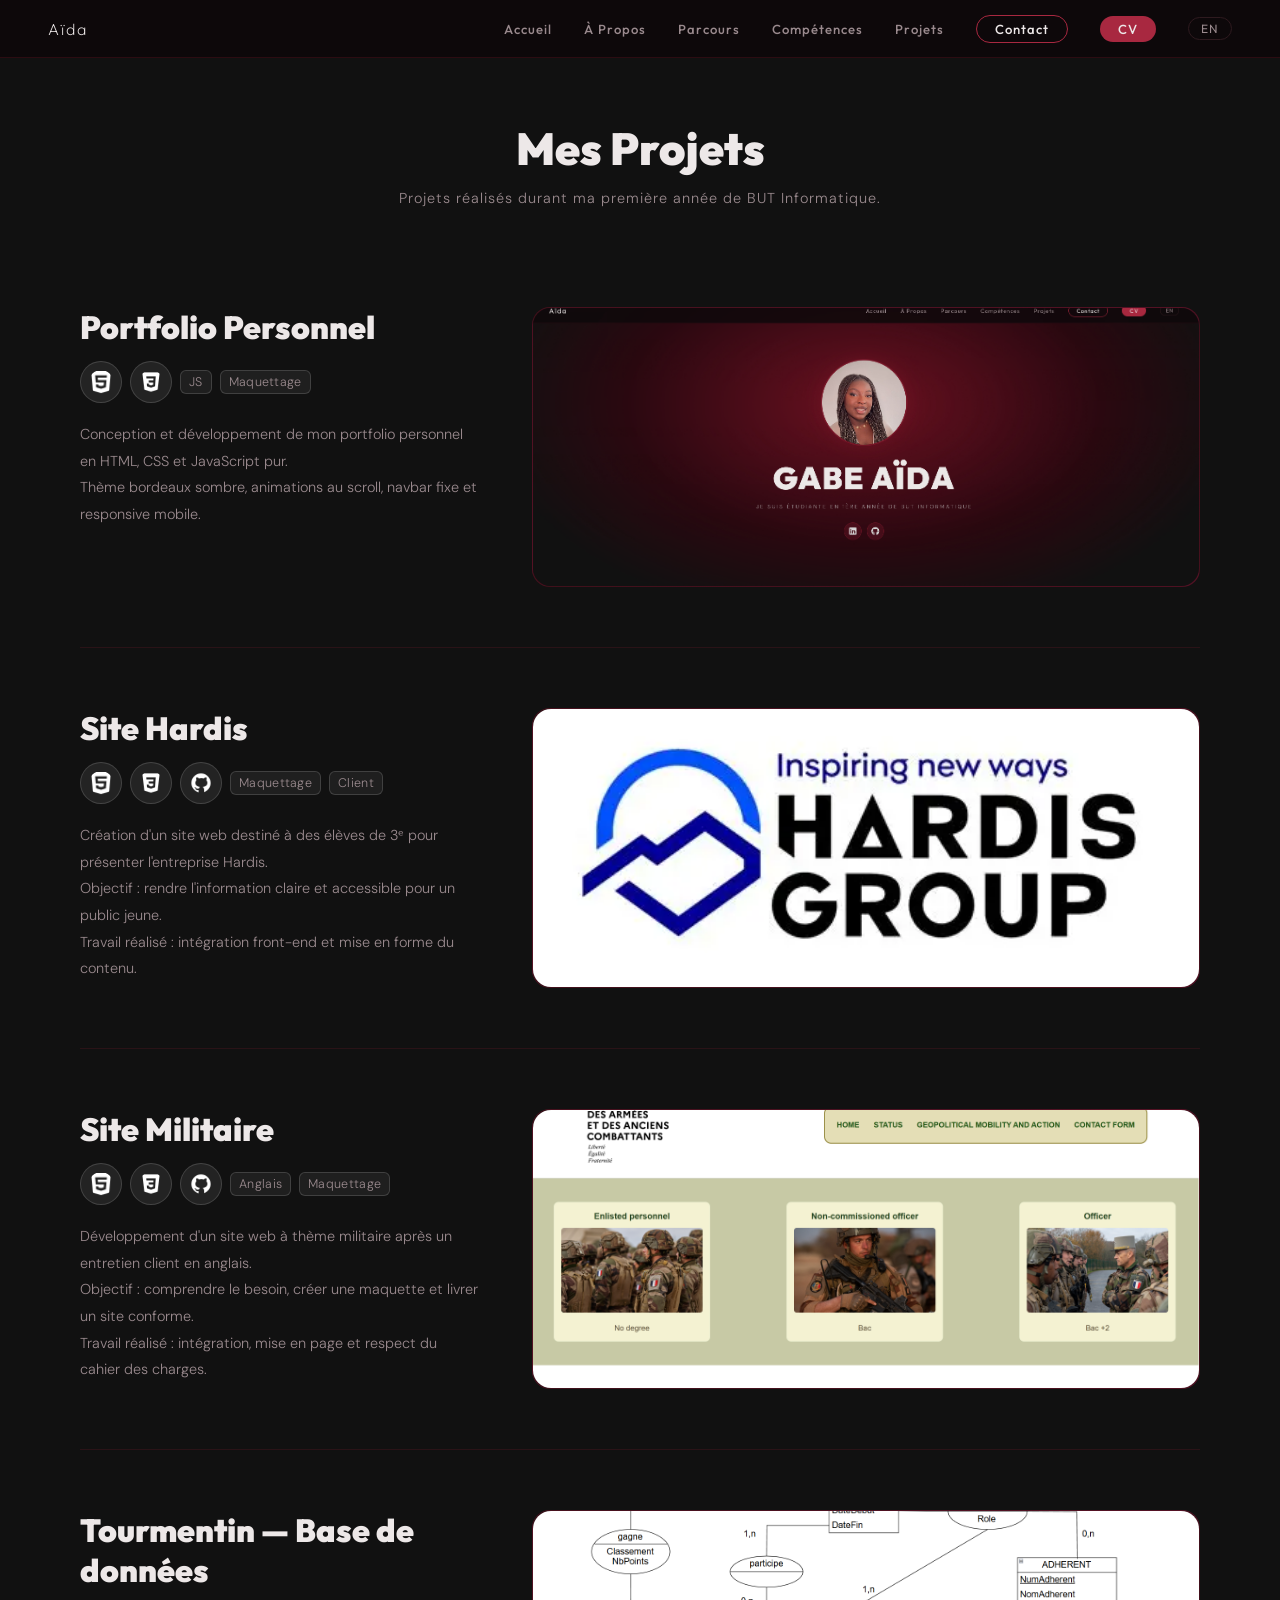
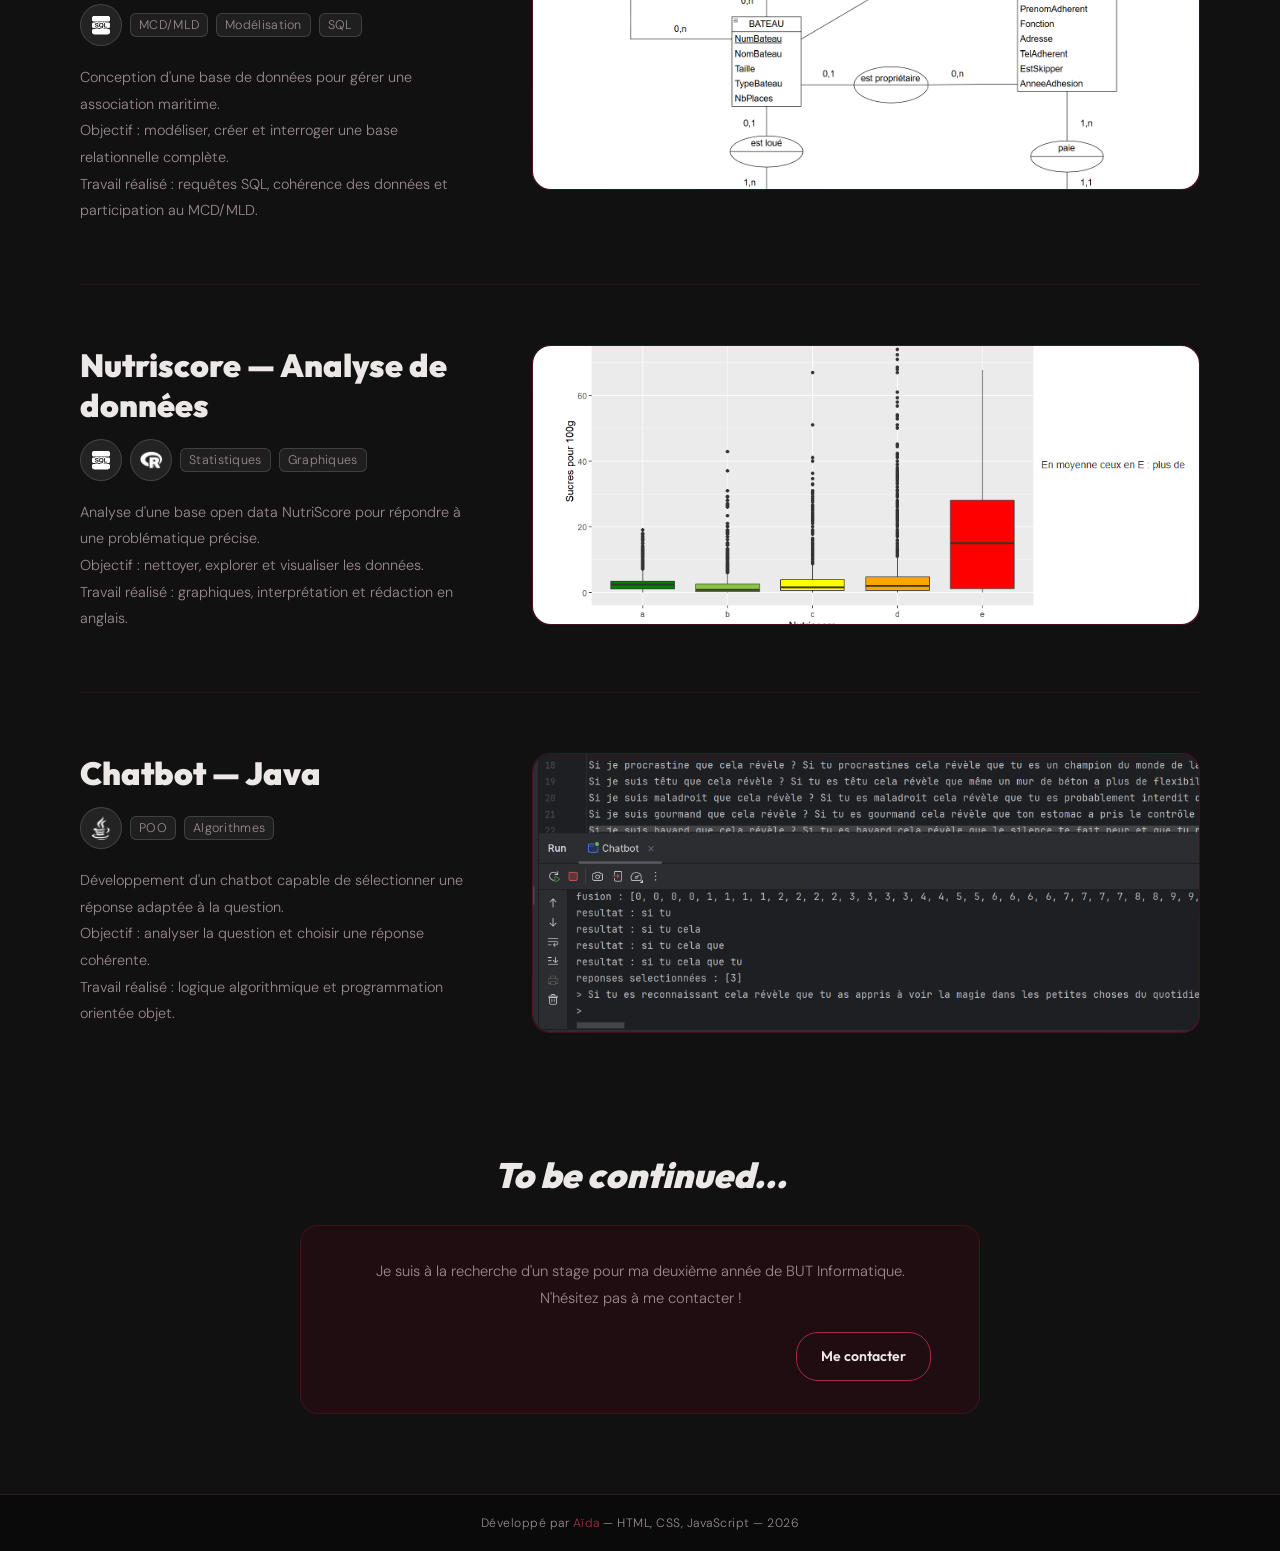
==== Projets.html @ 77983384 "1er commit portfolio" ====
<!DOCTYPE html>
<html lang="fr">
<head>
  <meta charset="UTF-8">
  <meta name="viewport" content="width=device-width, initial-scale=1.0">
  <title>Projets — Aïda</title>
  <link rel="stylesheet" href="style.css">
  <link rel="stylesheet" href="projets.css">
  <link href="https://fonts.googleapis.com/css2?family=Outfit:wght@400;600;700;900&family=DM+Sans:wght@300;400;500&family=Great+Vibes&display=swap" rel="stylesheet">
</head>
<body>

  <nav>
    <span class="nav-nom">Aïda </span>
    <a href="index.html" data-fr="Accueil" data-en="Home">Accueil</a>
    <a href="index.html#apropos" data-fr="À Propos" data-en="About">À Propos</a>
    <a href="index.html#parcours" data-fr="Parcours" data-en="Journey">Parcours</a>
    <a href="index.html#competences" data-fr="Compétences" data-en="Skills">Compétences</a>
    <a href="Projets.html" data-fr="Projets" data-en="Projects">Projets</a>
    <a href="index.html#contact" class="btn-contact" data-fr="Contact" data-en="Contact">Contact</a>
    <a href="cv.pdf" class="btn-cv">CV</a>
    <button class="btn-lang" onclick="toggleLang()">EN</button>
  </nav>

  <div class="projets-header">
    <h1 data-fr="Mes Projets" data-en="My Projects">Mes Projets</h1>
    <p data-fr="Projets réalisés durant ma première année de BUT Informatique."
       data-en="Projects completed during my first year of BUT Computer Science.">
      Projets réalisés durant ma première année de BUT Informatique.
    </p>
  </div>

    <section class="projet-section" id="portfolio">
    <div class="projet-page-contenu">
      <div class="projet-page-gauche">
        <h2 class="projet-page-titre"
            data-fr="Portfolio Personnel"
            data-en="Personal Portfolio">Portfolio Personnel</h2>
        <div class="projet-tags">
          <img src="icons8-html-50.png" alt="HTML">
          <img src="icons8-css-logo-30.png" alt="CSS">
          <span class="tech-tag">JS</span>
          <span class="tech-tag" data-fr="Maquettage" data-en="Mockup">Maquettage</span>
        </div>
        <div class="projet-page-desc">
          <p data-fr="Conception et développement de mon portfolio personnel en HTML, CSS et JavaScript pur."
             data-en="Design and development of my personal portfolio in pure HTML, CSS and JavaScript.">
            Conception et développement de mon portfolio personnel en HTML, CSS et JavaScript pur.
          </p>
          <p data-fr="Thème bordeaux sombre, animations au scroll, navbar fixe et responsive mobile."
             data-en="Dark bordeaux theme, scroll animations, fixed navbar and mobile responsive layout.">
            Thème bordeaux sombre, animations au scroll, navbar fixe et responsive mobile.
          </p>
        </div>
      </div>
      <div class="projet-page-droite">
        <div class="projet-grande-image">
          <img src="image_portfoliopng.png" >
        </div>
      </div>
    </div>
  </section>
  <div class="separateur"></div>

  <!-- ===== HARDIS ===== -->
  <section class="projet-section" id="hardis">
    <div class="projet-page-contenu">
      <div class="projet-page-gauche">
        <h2 class="projet-page-titre"
            data-fr="Site Hardis"
            data-en="Hardis Website">Site Hardis</h2>
        <div class="projet-tags">
          <img src="icons8-html-50.png" alt="HTML">
          <img src="icons8-css-logo-30.png" alt="CSS">
          <img src="icons8-github-logo-30.png" alt="GitHub">
          <span class="tech-tag" data-fr="Maquettage" data-en="Mockup">Maquettage</span>
          <span class="tech-tag" data-fr="Client" data-en="Client">Client</span>
        </div>
        <div class="projet-page-desc">
          <p data-fr="Création d'un site web destiné à des élèves de 3ᵉ pour présenter l'entreprise Hardis."
             data-en="Creation of a website introducing the Hardis company to middle-school students.">
            Création d'un site web destiné à des élèves de 3ᵉ pour présenter l'entreprise Hardis.
          </p>
          <p data-fr="Objectif : rendre l'information claire et accessible pour un public jeune."
             data-en="Goal: present information clearly and make it accessible for a young audience.">
            Objectif : rendre l'information claire et accessible pour un public jeune.
          </p>
          <p data-fr="Travail réalisé : intégration front-end et mise en forme du contenu."
             data-en="Work done: front-end integration and content layout.">
            Travail réalisé : intégration front-end et mise en forme du contenu.
          </p>
        </div>
      </div>
      <div class="projet-page-droite">
        <div class="projet-grande-image">
          <img src="hardis.png.webp" >
        </div>
      </div>
    </div>
  </section>
  <div class="separateur"></div>

  <!-- ===== MILITAIRE ===== -->
  <section class="projet-section" id="militaire">
    <div class="projet-page-contenu">
      <div class="projet-page-gauche">
        <h2 class="projet-page-titre"
            data-fr="Site Militaire"
            data-en="Military Website">Site Militaire</h2>
        <div class="projet-tags">
          <img src="icons8-html-50.png" alt="HTML">
          <img src="icons8-css-logo-30.png" alt="CSS">
          <img src="icons8-github-logo-30.png" alt="GitHub">
          <span class="tech-tag" data-fr="Anglais" data-en="English">Anglais</span>
          <span class="tech-tag" data-fr="Maquettage" data-en="Mockup">Maquettage</span>
        </div>
        <div class="projet-page-desc">
          <p data-fr="Développement d'un site web à thème militaire après un entretien client en anglais."
             data-en="Development of a military-themed website after a simulated client interview in English.">
            Développement d'un site web à thème militaire après un entretien client en anglais.
          </p>
          <p data-fr="Objectif : comprendre le besoin, créer une maquette et livrer un site conforme."
             data-en="Goal: understand the client's needs, design a mockup, and deliver a compliant website.">
            Objectif : comprendre le besoin, créer une maquette et livrer un site conforme.
          </p>
          <p data-fr="Travail réalisé : intégration, mise en page et respect du cahier des charges."
             data-en="Work done: integration, layout, and requirements compliance.">
            Travail réalisé : intégration, mise en page et respect du cahier des charges.
          </p>
        </div>
      </div>
      <div class="projet-page-droite">
        <div class="projet-grande-image">
          <img src="military.png" >
        </div>
      </div>
    </div>
  </section>
  <div class="separateur"></div>

  <!-- ===== TOURMENTIN ===== -->
  <section class="projet-section" id="bdd">
    <div class="projet-page-contenu">
      <div class="projet-page-gauche">
        <h2 class="projet-page-titre"
            data-fr="Tourmentin — Base de données"
            data-en="Tourmentin — Database">Tourmentin — Base de données</h2>
        <div class="projet-tags">
          <img src="icons8-sql-48.png" alt="SQL">
          <span class="tech-tag">MCD/MLD</span>
          <span class="tech-tag" data-fr="Modélisation" data-en="Modeling">Modélisation</span>
          <span class="tech-tag" data-fr="SQL" data-en="SQL">SQL</span>
        </div>
        <div class="projet-page-desc">
          <p data-fr="Conception d'une base de données pour gérer une association maritime."
             data-en="Design of a relational database for managing a maritime association.">
            Conception d'une base de données pour gérer une association maritime.
          </p>
          <p data-fr="Objectif : modéliser, créer et interroger une base relationnelle complète."
             data-en="Goal: model, build, and query a complete relational system.">
            Objectif : modéliser, créer et interroger une base relationnelle complète.
          </p>
          <p data-fr="Travail réalisé : requêtes SQL, cohérence des données et participation au MCD/MLD."
             data-en="Work done: SQL queries, data consistency, and contribution to MCD/MLD.">
            Travail réalisé : requêtes SQL, cohérence des données et participation au MCD/MLD.
          </p>
        </div>
      </div>
      <div class="projet-page-droite">
        <div class="projet-grande-image">
          <img src="s1.04.png" >

        </div>
      </div>
    </div>
  </section>
  <div class="separateur"></div>

  <!-- ===== NUTRISCORE ===== -->
  <section class="projet-section" id="nutriscore">
    <div class="projet-page-contenu">
      <div class="projet-page-gauche">
        <h2 class="projet-page-titre"
            data-fr="Nutriscore — Analyse de données"
            data-en="Nutriscore — Data Analysis">Nutriscore — Analyse de données</h2>
        <div class="projet-tags">
          <img src="icons8-sql-48.png" alt="SQL">
          <img src="icons8-r-project-50.png" alt="R">
          <span class="tech-tag" data-fr="Statistiques" data-en="Statistics">Statistiques</span>
          <span class="tech-tag" data-fr="Graphiques" data-en="Charts">Graphiques</span>
        </div>
        <div class="projet-page-desc">
          <p data-fr="Analyse d'une base open data NutriScore pour répondre à une problématique précise."
             data-en="Analysis of an open-data NutriScore dataset to answer a specific question.">
            Analyse d'une base open data NutriScore pour répondre à une problématique précise.
          </p>
          <p data-fr="Objectif : nettoyer, explorer et visualiser les données."
             data-en="Goal: clean, explore, and visualize the data.">
            Objectif : nettoyer, explorer et visualiser les données.
          </p>
          <p data-fr="Travail réalisé : graphiques, interprétation et rédaction en anglais."
             data-en="Work done: charts, interpretation, and English-written analysis.">
            Travail réalisé : graphiques, interprétation et rédaction en anglais.
          </p>
        </div>
      </div>
      <div class="projet-page-droite">
        <div class="projet-grande-image">
          <img src="graphique sucres.png" >
        </div>
      </div>
    </div>
  </section>
  <div class="separateur"></div>

  <!-- ===== CHATBOT ===== -->
  <section class="projet-section" id="chatbot">
    <div class="projet-page-contenu">
      <div class="projet-page-gauche">
        <h2 class="projet-page-titre"
            data-fr="Chatbot — Java"
            data-en="Chatbot — Java">Chatbot — Java</h2>
        <div class="projet-tags">
          <img src="icons8-java-50.png" alt="Java">
          <span class="tech-tag">POO</span>
          <span class="tech-tag" data-fr="Algorithmes" data-en="Algorithms">Algorithmes</span>
        </div>
        <div class="projet-page-desc">
          <p data-fr="Développement d'un chatbot capable de sélectionner une réponse adaptée à la question."
             data-en="Development of a chatbot able to select an appropriate answer based on the user's question.">
            Développement d'un chatbot capable de sélectionner une réponse adaptée à la question.
          </p>
          <p data-fr="Objectif : analyser la question et choisir une réponse cohérente."
             data-en="Goal: analyze the question and choose a coherent response.">
            Objectif : analyser la question et choisir une réponse cohérente.
          </p>
          <p data-fr="Travail réalisé : logique algorithmique et programmation orientée objet."
             data-en="Work done: algorithm design and object-oriented programming.">
            Travail réalisé : logique algorithmique et programmation orientée objet.
          </p>
        </div>
      </div>
      <div class="projet-page-droite">
        <div class="projet-grande-image">
          <img src="chatbot_img.png" >
        </div>
      </div>
    </div>
  </section>


  <section class="tbc-section">
    <h2 class="tbc-titre">To be continued...</h2>
    <div class="tbc-carte">
      <p data-fr="Je suis à la recherche d'un stage pour ma deuxième année de BUT Informatique. N'hésitez pas à me contacter !"
         data-en="I am looking for an internship for my second year of BUT Computer Science. Feel free to contact me!">
        Je suis à la recherche d'un stage pour ma deuxième année de BUT Informatique. N'hésitez pas à me contacter !
      </p>
      <a href="index.html#contact" class="btn-rose" data-fr="Me contacter" data-en="Contact me">Me contacter</a>
      <div style="clear:both"></div>
    </div>
  </section>

  <footer>
    Développé par <span>Aïda</span> — HTML, CSS, JavaScript — 2026
  </footer>

  <script src="script.js"></script>
  <script src="lang.js"></script>
</body>
</html>
---- style.css ----
/* =============================================
   PORTFOLIO AÏDA — style.css (thème bordeaux sombre)
============================================= */

:root {
  --bordeaux:      #8B1A2E;   /* bordeaux principal */
  --bordeaux-vif:  #A82840;   /* bordeaux légèrement plus vif pour accents */
  --bordeaux-pale: #1F0D12;   /* bordeaux très sombre pour les cartes */
  --fond:          #111111;   /* fond principal quasi noir */
  --fond-nav:      rgba(14, 8, 10, 0.85);
  --blanc:         #EDE8E8;   /* blanc chaud, pas trop blanc */
  --texte:         #EDE8E8;
  --texte-gris:    #9A8A8E;
  --ligne:         #2E1A1F;
  /* alias pour compatibilité avec l'ancien code */
  --rose:          #A82840;
  --rose-clair:    #6B1525;
  --rose-pale:     #1F0D12;
  --gris:          #111111;
}

* { margin: 0; padding: 0; box-sizing: border-box; }
html { scroll-behavior: smooth; }

body {
  font-family: 'DM Sans', sans-serif;
  background: var(--fond);
  color: var(--texte);
  font-weight: 300;
}

/* ===== NAVIGATION ===== */
nav {
  position: fixed;
  top: 0; left: 0; right: 0;
  z-index: 100;
  background: var(--fond-nav);
  backdrop-filter: blur(14px);
  -webkit-backdrop-filter: blur(14px);
  display: flex;
  align-items: center;
  justify-content: flex-end;
  padding: 0 48px;
  height: 58px;
  gap: 32px;
  border-bottom: 1px solid rgba(139, 26, 46, 0.25);
}

.nav-nom {
  font-family: 'Outfit', sans-serif;
  font-weight: 220;
  font-size: 1rem;
  color: var(--blanc);
  letter-spacing: 2px;
  margin-right: auto;
}


nav a {
  font-family: 'Outfit', sans-serif;
  font-weight: 500;
  font-size: 0.82rem;
  color: var(--texte-gris);
  text-decoration: none;
  letter-spacing: 1px;
  transition: color 0.2s;
}

nav a:hover { color: var(--blanc); }

.btn-contact {
  border: 1.5px solid var(--bordeaux-vif);
  color: var(--blanc) ;
  border-radius: 20px;
  padding: 5px 18px;
  transition: background 0.2s ;
}

.btn-contact:hover {
  background: var(--bordeaux-vif);
}

.btn-cv {
  background: var(--bordeaux-vif);
  color: var(--blanc) ;
  border-radius: 20px;
  padding: 5px 18px;
  transition: opacity 0.2s ;
}

.btn-cv:hover { opacity: 0.8; }

.btn-lang {
  background: none;
  border: 1px solid var(--ligne);
  color: var(--texte-gris);
  border-radius: 14px;
  padding: 3px 12px;
  font-family: 'Outfit', sans-serif;
  font-size: 0.75rem;
  letter-spacing: 1px;
  cursor: pointer;
  transition: border-color 0.2s, color 0.2s;
}

.btn-lang:hover {
  border-color: var(--bordeaux-vif);
  color: var(--blanc);
}

/* ===== SECTIONS ===== */
section { padding: 90px 80px; }

/* ===== TITRES ===== */
h2 {
  font-family: 'Outfit', sans-serif;
  font-weight: 900;
  font-size: 2.2rem;
  color: var(--blanc);
  margin-bottom: 36px;
  border-left: 4px solid var(--bordeaux-vif);
  padding-left: 16px;
}

/* ===== LIGNE SÉPARATRICE ===== */
.section-ligne {
  width: 36px;
  height: 2px;
  background: var(--bordeaux-vif);
  margin-bottom: 40px;
}

/* ===== CARTE TEXTE ===== */
.carte {
  background: var(--bordeaux-pale);
  border-radius: 16px;
  padding: 28px 32px;
  max-width: 700px;
  line-height: 1.85;
  font-size: 0.93rem;
  border: 1px solid rgba(139, 26, 46, 0.3);
  color: var(--texte);
  box-shadow: 0 4px 24px rgba(0,0,0,0.3);
}

/* ===== BOUTON ROSE (bordeaux ici) ===== */
.btn-rose {
  display: inline-block;
  margin-top: 20px;
  background: none;
  border: 1.5px solid var(--bordeaux-vif);
  color: var(--blanc);
  font-family: 'Outfit', sans-serif;
  font-weight: 600;
  border-radius: 22px;
  padding: 10px 24px;
  text-decoration: none;
  font-size: 0.88rem;
  transition: background 0.2s;
  float: right;
}

.btn-rose:hover { background: var(--bordeaux-vif); }

/* ===== HERO ===== */

#accueil {
  min-height: 100vh;
 display: flex;
 flex-direction: column;
 align-items: center;
 justify-content: center;
 text-align: center;
  position: relative;
  overflow: hidden;
  background: radial-gradient(ellipse at 50% 35%, #6B1020 0%, #2A0810 50%, #111111 80%);
}

/* ===== CERCLE PHOTO ===== */
.hero-cercle {
  width: 200px;
  height: 200px;
  border-radius: 50%;
  overflow: hidden;
  margin-bottom: 28px;
  border: 3px solid rgba(139, 26, 46, 0.6);
  box-shadow: 0 0 40px rgba(139, 26, 46, 0.3);
  flex-shrink: 0;
}

.hero-cercle img {
  width: 100%;
  height: 100%;
  object-fit: cover;
  object-position: center top;
}

.photo-placeholder {
  width: 70px;
  height: 70px;
  opacity: 0.85;

}

#accueil h1 {
  font-family: 'Outfit', sans-serif;
  font-weight: 900;
  font-size: clamp(2.5rem, 6vw, 4.5rem);
  color: var(--blanc);
  letter-spacing: 2px;
  border: none;
  padding: 0;
  margin-bottom: 12px;
}

.hero-sous-titre {
  font-size: 0.8rem;
  font-weight: 400;
  letter-spacing: 3px;
  text-transform: uppercase;
  color: var(--texte-gris);
  margin-bottom: 28px;
}

/* Icônes LinkedIn / GitHub */
.hero-liens { display: flex; gap: 12px; justify-content: center; }

.hero-liens a {
  width: 40px; height: 40px;
  border-radius: 50%;
  background: rgba(139, 26, 46, 0.25);
  border: 1px solid rgba(139, 26, 46, 0.5);
  display: flex;
  align-items: center;
  justify-content: center;
  text-decoration: none;
  padding: 9px;
  transition: background 0.2s, transform 0.2s;
}

.hero-liens a img {
  width: 20px; height: 20px;
  filter: brightness(0) invert(0.85); /* icônes blanc cassé */
}

.hero-liens a:hover {
  background: var(--bordeaux-vif);
  transform: translateY(-2px);
}



/* ===== PROJETS ===== */

.badge-statut {
  display: inline-block;
  font-family: 'Outfit', sans-serif;
  font-size: 0.7rem;
  font-weight: 700;
  letter-spacing: 1px;
  border-radius: 12px;
  padding: 3px 10px;
  margin-bottom: 8px;
}

.badge-termine {
  background: rgba(34, 197, 94, 0.12);
  border: 1px solid rgba(34, 197, 94, 0.35);
  color: #86efac;
}

.badge-en-cours {
  background: rgba(168, 40, 64, 0.2);
  border: 1px solid rgba(168, 40, 64, 0.45);
  color: var(--blanc);
}

.badge-bientot {
  background: rgba(255,255,255,0.06);
  border: 1px solid rgba(255,255,255,0.15);
  color: var(--texte-gris);
}

/* ===== PARCOURS ===== */
#parcours { overflow: hidden; }

.timeline {
  position: relative;
  max-width: 700px;
  margin: 0 auto;
}

.timeline::before {
  content: '';
  position: absolute;
  left: 50%;
  top: 0; bottom: 0;
  width: 1px;
  background: repeating-linear-gradient(
    to bottom,
    var(--bordeaux-vif) 0px,
    var(--bordeaux-vif) 6px,
    transparent 6px,
    transparent 14px
  );
  transform: translateX(-50%);
}

.timeline-item {
  display: flex;
  margin-bottom: 28px;
  position: relative;
}

.timeline-item.gauche {
  justify-content: flex-start;
  padding-right: 54%;
}

.timeline-item.droite {
  justify-content: flex-end;
  padding-left: 54%;
}

.carte-timeline {
  background: var(--bordeaux-pale);
  border-radius: 14px;
  padding: 16px 18px;
  font-size: 0.87rem;
  line-height: 1.6;
  border: 1px solid rgba(139, 26, 46, 0.3);
  max-width: 280px;
  position: relative;
  box-shadow: 0 4px 16px rgba(0,0,0,0.25);
  color: var(--texte);
}

.carte-timeline::after {
  content: '';
  position: absolute;
  width: 10px; height: 10px;
  background: var(--bordeaux-vif);
  border-radius: 50%;
  top: 50%;
  transform: translateY(-50%);
}

.timeline-item.gauche .carte-timeline::after { right: -33px; }
.timeline-item.droite .carte-timeline::after { left: -33px; }

.annee {
  font-family: 'Outfit', sans-serif;
  font-weight: 700;
  color: var(--bordeaux-vif);
  margin-bottom: 6px;
  font-size: 0.88rem;
}

.tbc {
  font-family: 'Outfit', sans-serif;
  font-style: italic;
  color: var(--texte-gris);
  font-size: 1rem;
  margin-top: 12px;
  text-align: center;
}


/* ===== TECH ICONS (horizontaux + ronds) ===== */

.projet-tech {
  display: flex;
  flex-wrap: wrap;
  align-items: center;
  gap: 12px;
  margin-top: 16px;
}

/* Icônes rondes */
.projet-tech img {
  width: 42px;
  height: 42px;
  padding: 8px;
  border-radius: 50%;
  background: rgba(255,255,255,0.08);
  border: 1px solid rgba(255,255,255,0.15);
  object-fit: contain;
  display: block;
  transition: transform 0.25s ease, box-shadow 0.25s ease;  
}

.projet-tech img:hover {
  transform: scale(1.08);
  box-shadow: 0 0 12px rgba(168, 40, 64, 0.45);
}


/* Badges texte */
.projet-tech span {
  background: rgba(255,255,255,0.06);
  border: 1px solid rgba(255,255,255,0.15);
  padding: 6px 12px;
  border-radius: 10px;
  font-size: 0.78rem;
  color: var(--texte-gris);
  letter-spacing: 0.3px;
  width: fit-content;
  transition: transform 0.25s ease, box-shadow 0.25s ease, background 0.25s ease;  
  
}

.projet-tech span:hover {
  transform: scale(1.05);
  background: rgba(168, 40, 64, 0.25);
  box-shadow: 0 0 10px rgba(168, 40, 64, 0.35);
}

/*====COMPETENCES====*/

/* ===== TITRE ===== */
.titre-competences {
  font-family: 'Outfit', sans-serif;
  font-weight: 900;
  font-size: 2.8rem;
  color: var(--blanc);
  line-height: 1.1;
  margin-bottom: 36px;
}

/* ===== LAYOUT 2 COLONNES ===== */
.skills-layout {
  display: grid;
  grid-template-columns: 1fr 1fr;
  gap: 40px;
}

.skills-column {
  display: flex;
  flex-direction: column;
  gap: 20px;
}

.skills-subtitle {
  font-family: 'Outfit', sans-serif;
  font-weight: 800;
  font-size: 1.4rem;
  color: var(--blanc);
}

/* ===== HARD SKILLS (tes badges existants) ===== */
.competences-grille {
  display: flex;
  flex-wrap: wrap;
  gap: 16px;
}

.badge {
  background: var(--bordeaux-pale);
  border: 1px solid rgba(139, 26, 46, 0.3);
  border-radius: 14px;
  padding: 16px 20px;
  display: flex;
  flex-direction: column;
  align-items: center;
  gap: 8px;
  min-width: 95px;
  transition: transform 0.2s, border-color 0.2s, box-shadow 0.2s;
}

.badge:hover {
  transform: translateY(-4px);
  border-color: var(--bordeaux-vif);
  box-shadow: 0 8px 24px rgba(139, 26, 46, 0.2);
}

.badge-icone {
  width: 48px; height: 48px;
  display: flex;
  align-items: center;
  justify-content: center;
}

.badge-icone img {
  width: 44px; height: 44px;
  object-fit: contain;
}

.badge-icone-r img { width: 34px; height: 34px; }

.badge span {
  font-family: 'Outfit', sans-serif;
  font-weight: 500;
  font-size: 0.75rem;
  color: var(--texte-gris);
  letter-spacing: 0.5px;
}

/* ===== SOFT SKILLS ===== */
.softskills-list {
  display: flex;
  flex-wrap: wrap;
  gap: 10px;
}

.softskills-list span {
  background: rgba(255,255,255,0.05);
  border: 1px solid rgba(255,255,255,0.08);
  padding: 6px 12px;
  border-radius: 8px;
  font-size: 0.8rem;
  color: var(--blanc);
  transition: transform 0.25s ease, box-shadow 0.25s ease, background 0.25s ease;
}
.softskills-list span:hover {
  transform: scale(1.05);
  background: rgba(168, 40, 64, 0.25);
  box-shadow: 0 0 10px rgba(168, 40, 64, 0.35);
}

/* ===== LANGUES ===== */
.langues-container {
  display: flex;
  flex-direction: column;
  gap: 18px;
}

.langue-ligne {
  display: flex;
  flex-direction: column;
  gap: 6px;
}

.langue-header {
  display: flex;
  justify-content: space-between;
  align-items: center;
}

.langue-info {
  display: flex;
  align-items: center;
  gap: 10px;
}

.langue-drapeau {
  font-size: 1.3rem;
}

.langue-nom {
  font-family: 'Outfit', sans-serif;
  font-weight: 700;
  font-size: 0.9rem;
  color: var(--blanc);
}

.langue-niveau {
  font-size: 0.8rem;
  color: var(--texte-gris);
}

.langue-barre-fond {
  width: 100%;
  height: 6px;
  background: rgba(255,255,255,0.12);
  border-radius: 4px;
  overflow: hidden;
}

.langue-barre-remplissage {
  height: 100%;
  background: var(--bordeaux-vif);
  border-radius: 4px;
  transition: width 0.6s ease;
}

/* ===== PROJETS ===== */

.badge-statut {
  display: inline-block;
  font-family: 'Outfit', sans-serif;
  font-size: 0.7rem;
  font-weight: 700;
  letter-spacing: 1px;
  border-radius: 12px;
  padding: 3px 10px;
  margin-bottom: 8px;
}

.badge-termine {
  background: rgba(34, 197, 94, 0.12);
  border: 1px solid rgba(34, 197, 94, 0.35);
  color: #86efac;
}

.badge-en-cours {
  background: rgba(168, 115, 40, 0.2);
  border: 1px solid rgba(168, 115, 40, 0.45);
  color: var(--blanc);
}

.badge-bientot {
  background: rgba(255,255,255,0.06);
  border: 1px solid rgba(255,255,255,0.15);
  color: var(--texte-gris);
}

.titre-projets {
  font-family: 'Outfit', sans-serif;
  font-weight: 900;
  font-size: 2.2rem;
  color: var(--blanc);
  margin-bottom: 36px;
  border-left: 4px solid var(--bordeaux-vif);
  padding-left: 16px;
}

.projets-grille {
  display: grid;
  grid-template-columns: repeat(3, 1fr);
  gap: 26px;
}


.projet-image img {
  width: 100%;
  height: 100%;
  object-fit: cover;
  object-position: center;
  display: block;
}

.projet-carte {
  background: var(--bordeaux-pale);
  border-radius: 16px;
  overflow: hidden;
  border: 1px solid rgba(139, 26, 46, 0.3);
  transition: transform 0.2s, border-color 0.2s, box-shadow 0.2s;
}

.projet-carte:hover {
  transform: translateY(-4px);
  border-color: var(--bordeaux-vif);
  box-shadow: 0 8px 28px rgba(139, 26, 46, 0.2);
}

.projet-image {
  height: 160px;
  background: linear-gradient(135deg, #1F0D12, #3D1020);
  border-bottom: 1px solid rgba(139, 26, 46, 0.3);
}

.projet-info { padding: 14px 18px 18px; }

.projet-nom {
  font-family: 'Outfit', sans-serif;
  font-weight: 700;
  font-size: 0.92rem;
  margin-bottom: 6px;
  color: var(--blanc);
}

.projet-lien a {
  color: var(--bordeaux-vif);
  font-family: 'Outfit', sans-serif;
  font-weight: 600;
  font-size: 0.82rem;
  text-decoration: none;
  transition: color 0.2s;
}

.projet-lien a:hover { color: var(--blanc); }

/* ===== CONTACT ===== */
#contact {
  background: var(--bordeaux-pale);
  text-align: center;
  border-top: 1px solid rgba(139, 26, 46, 0.2);
}

.titre-contact {
  font-family: 'Outfit', sans-serif;
  font-weight: 900;
  font-size: 2.2rem;
  color: var(--blanc);
  border-left: 4px solid var(--bordeaux-vif);
  padding-left: 16px;
  margin-bottom: 32px;
  text-align: left;
}

.formulaire {
  max-width: 520px;
  margin: 0 auto;
  display: flex;
  flex-direction: column;
  gap: 12px;
}

.formulaire input,
.formulaire textarea {
  background: rgba(255,255,255,0.04);
  border: 1px solid rgba(139, 26, 46, 0.35);
  border-radius: 12px;
  padding: 13px 16px;
  font-family: 'DM Sans', sans-serif;
  font-size: 0.9rem;
  color: var(--blanc);
  outline: none;
  transition: border-color 0.2s, box-shadow 0.2s;
}

.formulaire input::placeholder,
.formulaire textarea::placeholder { color: var(--texte-gris); }

.formulaire input:focus,
.formulaire textarea:focus {
  border-color: var(--bordeaux-vif);
  box-shadow: 0 0 0 3px rgba(139, 26, 46, 0.15);
}

.formulaire textarea { height: 110px; resize: none; }

.formulaire button {
  background: var(--bordeaux-vif);
  color: var(--blanc);
  border: none;
  border-radius: 28px;
  padding: 13px 36px;
  font-family: 'Outfit', sans-serif;
  font-weight: 700;
  font-size: 0.95rem;
  cursor: pointer;
  transition: opacity 0.2s, transform 0.2s;
  margin-top: 4px;
}

.formulaire button:hover { opacity: 0.85; transform: scale(1.01); }
.contact-social {
  display: flex;
  gap: 14px;
  margin-top: 28px;
  justify-content: center;
}

.contact-social-btn {
  display: flex;
  align-items: center;
  gap: 10px;
  background: var(--bordeaux-pale);
  border: 1px solid rgba(139, 26, 46, 0.35);
  border-radius: 28px;
  padding: 10px 22px;
  text-decoration: none;
  color: var(--blanc);
  font-family: 'Outfit', sans-serif;
  font-size: 0.85rem;
  font-weight: 600;
  letter-spacing: 0.5px;
  transition: background 0.2s, border-color 0.2s, transform 0.2s;
}

.contact-social-btn img {
  width: 20px;
  height: 20px;
  filter: brightness(0) invert(0.85);
}

.contact-social-btn:hover {
  background: var(--bordeaux-vif);
  border-color: var(--bordeaux-vif);
  transform: translateY(-2px);
}
/* ===== FOOTER ===== */
footer {
  background: #0A0A0A;
  color: var(--texte-gris);
  text-align: center;
  padding: 20px;
  font-size: 0.76rem;
  letter-spacing: 0.5px;
  border-top: 1px solid var(--ligne);
}

footer span { color: var(--bordeaux-vif); }

/* ===== RESPONSIVE ===== */
@media (max-width: 768px) {
  nav { padding: 0 20px; gap: 14px; flex-wrap: wrap; height: auto; padding: 12px 20px; }
  section { padding: 70px 24px; }
  #accueil h1 { font-size: 2.5rem; }
  .projets-grille { grid-template-columns: 1fr; }
  .timeline::before { left: 16px; }
  .timeline-item.gauche,
  .timeline-item.droite { justify-content: flex-start; padding: 0 0 0 44px; }
  .timeline-item.gauche .carte-timeline::after,
  .timeline-item.droite .carte-timeline::after { left: -30px; right: auto; }
}
---- projets.css ----
/* projets.css — page Projets, thème bordeaux */

.projets-header {
  padding: 120px 80px 40px;
  text-align: center;
}

.projets-header h1 {
  font-family: 'Outfit', sans-serif;
  font-weight: 900;
  font-size: 2.8rem;
  color: var(--blanc);
  border: none;
  padding: 0;
  margin-bottom: 12px;
}

.projets-header p {
  color: var(--texte-gris);
  font-size: 0.9rem;
  letter-spacing: 1px;
}

.projet-section { padding: 60px 80px; }

.projet-page-contenu {
  display: flex;
  gap: 52px;
  align-items: flex-start;
}

.projet-page-gauche {
  flex: 1;
  max-width: 400px;
}

.projet-page-titre {
  font-family: 'Outfit', sans-serif;
  font-weight: 900;
  font-size: 2rem;
  color: var(--blanc);
  border: none;
  padding: 0;
  margin-bottom: 14px;
}

.projet-tags {
  display: flex;
  flex-wrap: wrap;
  align-items: center; 
  gap: 8px;
  margin-bottom: 18px;
}
.projet-tags img {
  width: 42px;
  height: 42px;
  padding: 8px;
  border-radius: 50%;
  background: rgba(255,255,255,0.08);
  border: 1px solid rgba(255,255,255,0.15);
  object-fit: contain;
  display: block;
  transition: transform 0.25s ease, box-shadow 0.25s ease;  
}
.projet-tags img:hover {
  transform: scale(1.08);
  box-shadow: 0 0 12px rgba(168, 40, 64, 0.45);
}

.projet-tags span {
  background: rgba(255,255,255,0.06);
  border: 1px solid rgba(255,255,255,0.15);
   padding: 3px 8px; 
  border-radius: 6px;
  font-size: 0.78rem;
  color: var(--texte-gris);
  letter-spacing: 0.3px;
  width: fit-content;
  transition: transform 0.25s ease, box-shadow 0.25s ease, background 0.25s ease;  
  
}

.projet-tags span:hover {
  transform: scale(1.05);
  background: rgba(168, 40, 64, 0.25);
  box-shadow: 0 0 10px rgba(168, 40, 64, 0.35);
}


.tag {
  background: rgba(139, 26, 46, 0.25);
  border: 1px solid rgba(168, 40, 64, 0.4);
  border-radius: 20px;
  padding: 4px 14px;
  font-family: 'Outfit', sans-serif;
  font-weight: 600;
  font-size: 0.78rem;
  color: var(--blanc);
  letter-spacing: 0.5px;
}

.projet-page-desc {
  font-size: 0.9rem;
  line-height: 1.85;
  color: var(--texte-gris);
}

.projet-page-droite { flex: 1.4; }

.projet-grande-image {
  width: 100%;
  height: 280px;
  background: linear-gradient(135deg, #1F0D12, #3D1020);
  border-radius: 18px;
  display: flex;
  align-items: center;
  justify-content: center;
  font-size: 4rem;
  border: 1px solid rgba(139, 26, 46, 0.3);
}

.projet-grande-image img {
  width: 100%;
  height: 100%;
  object-fit: cover;
  border-radius: 18px;
}

.separateur {
  height: 1px;
  background: rgba(139, 26, 46, 0.2);
  margin: 0 80px;
}

.tbc-section {
  padding: 60px 80px 80px;
  text-align: center;
}

.tbc-titre {
  font-family: 'Outfit', sans-serif;
  font-weight: 900;
  font-size: 2.2rem;
  color: var(--blanc);
  border: none;
  padding: 0;
  margin-bottom: 28px;
  font-style: italic;
}

.tbc-carte {
  background: var(--bordeaux-pale);
  border-radius: 18px;
  padding: 32px 48px;
  max-width: 680px;
  margin: 0 auto;
  border: 1px solid rgba(139, 26, 46, 0.3);
  font-size: 0.92rem;
  line-height: 1.85;
  color: var(--texte-gris);
}

@media (max-width: 768px) {
  .projets-header { padding: 100px 24px 32px; }
  .projet-section { padding: 40px 24px; }
  .projet-page-contenu { flex-direction: column; gap: 24px; }
  .projet-page-gauche { max-width: 100%; }
  .projet-grande-image { height: 200px; }
  .separateur { margin: 0 24px; }
  .tbc-section { padding: 40px 24px 60px; }
  .tbc-carte { padding: 24px 20px; }
}
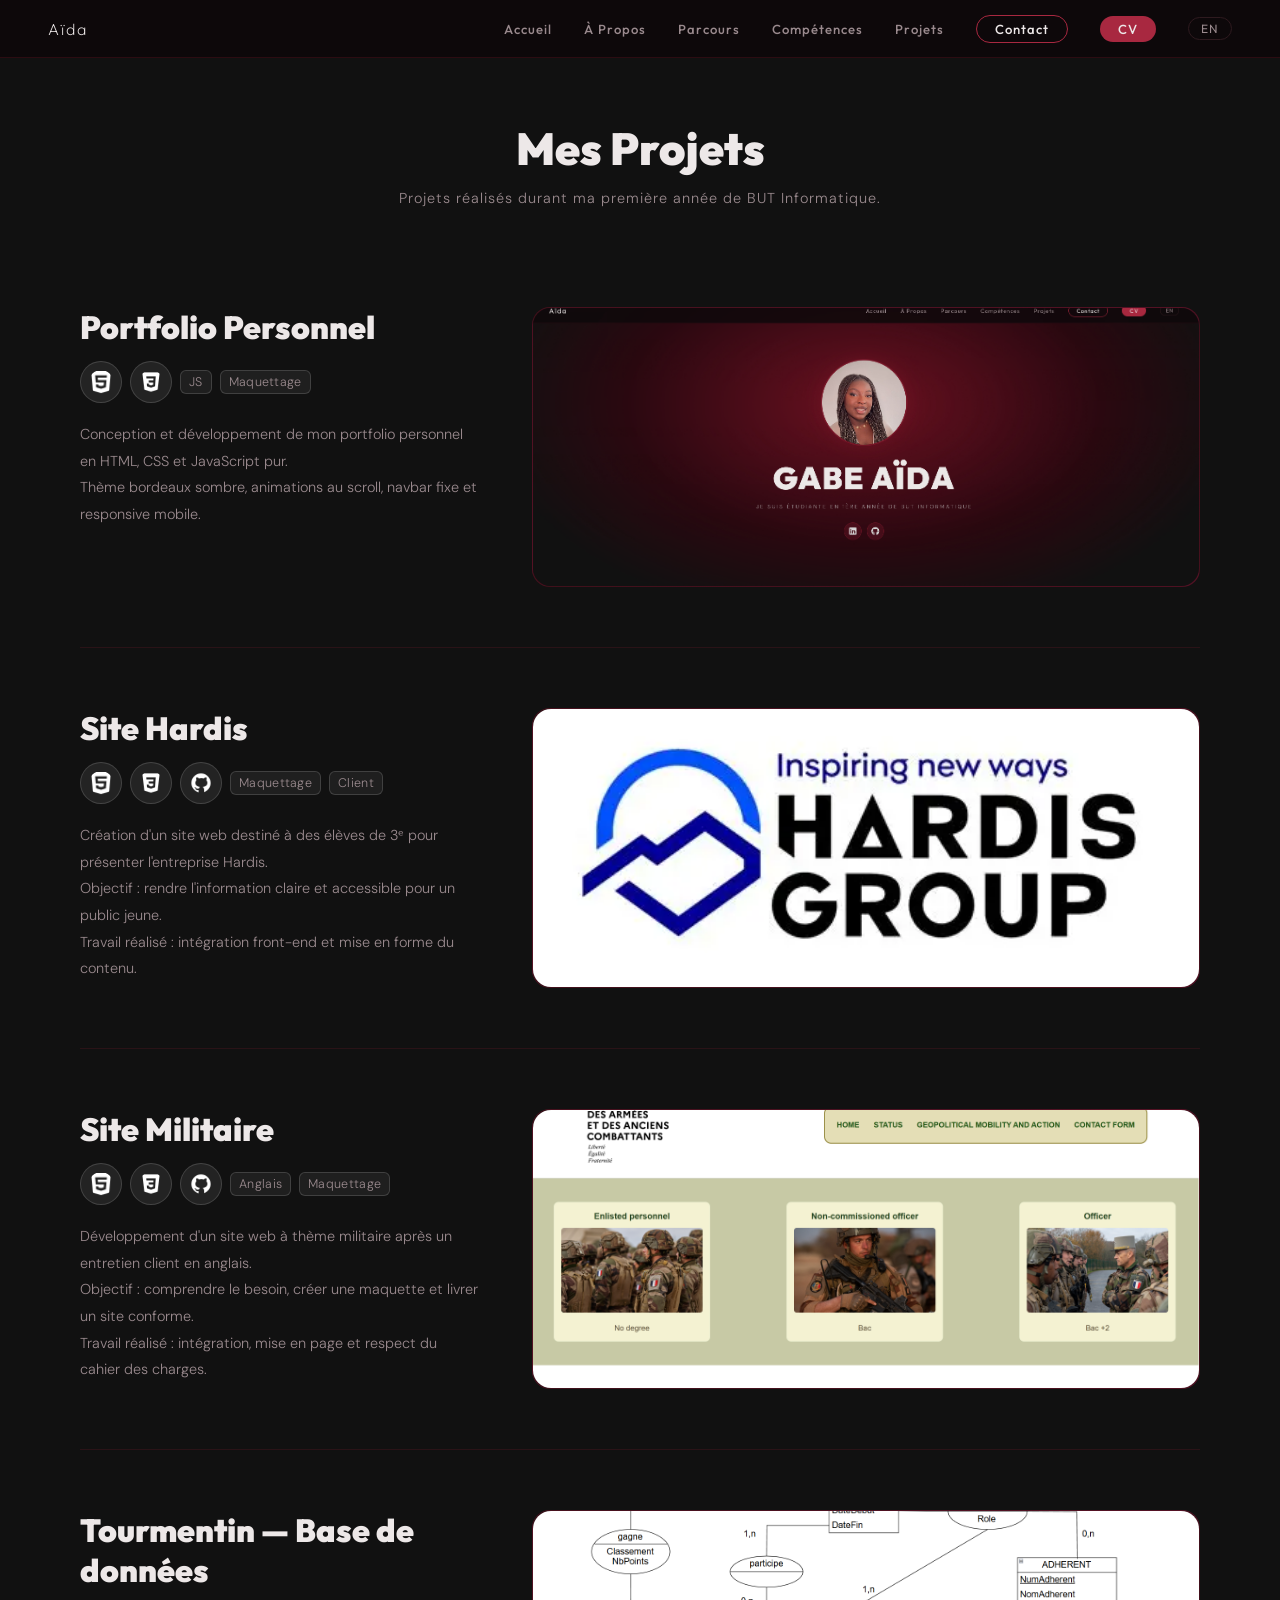
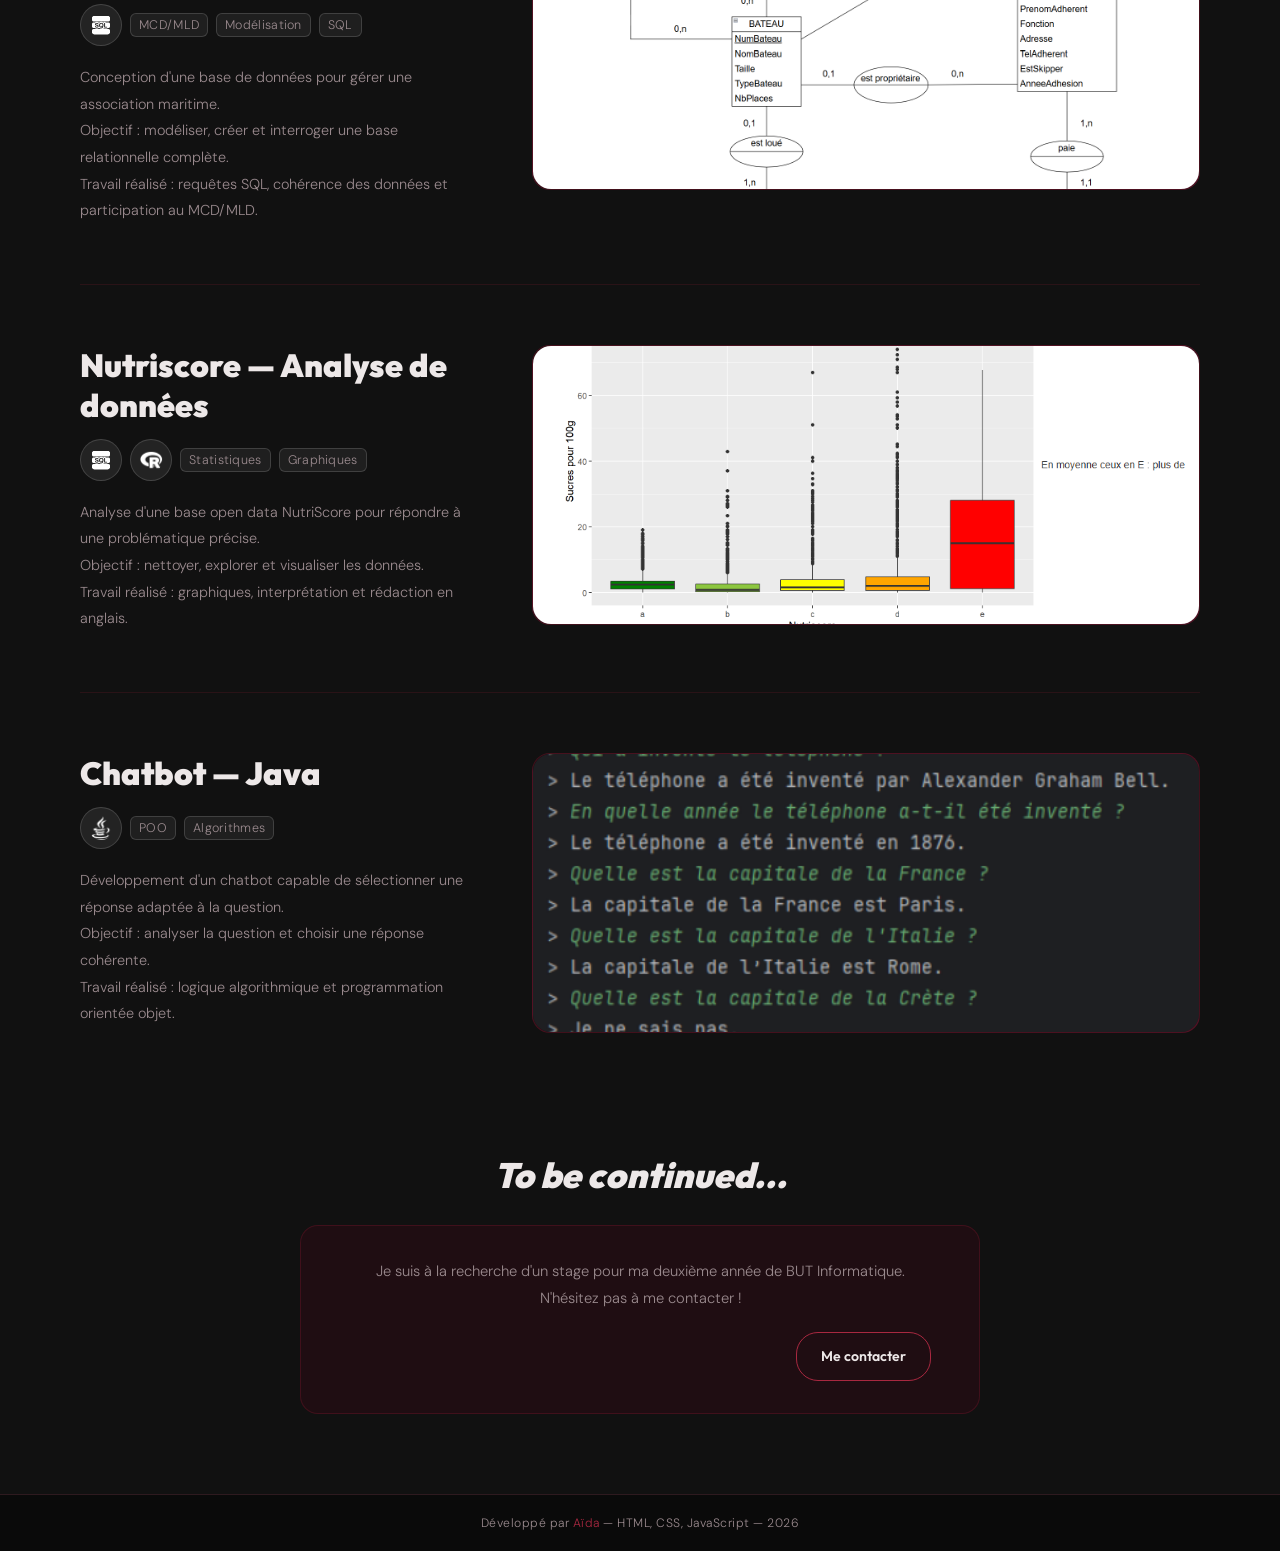
==== commit a0ee0628: "2eme commit modification images projet chatbot" ====
--- a/Projets.html
+++ b/Projets.html
@@ -242,7 +242,7 @@
       </div>
       <div class="projet-page-droite">
         <div class="projet-grande-image">
-          <img src="chatbot_img.png" >
+          <img src="Capture_Chatbot_Java.png" >
         </div>
       </div>
     </div>
